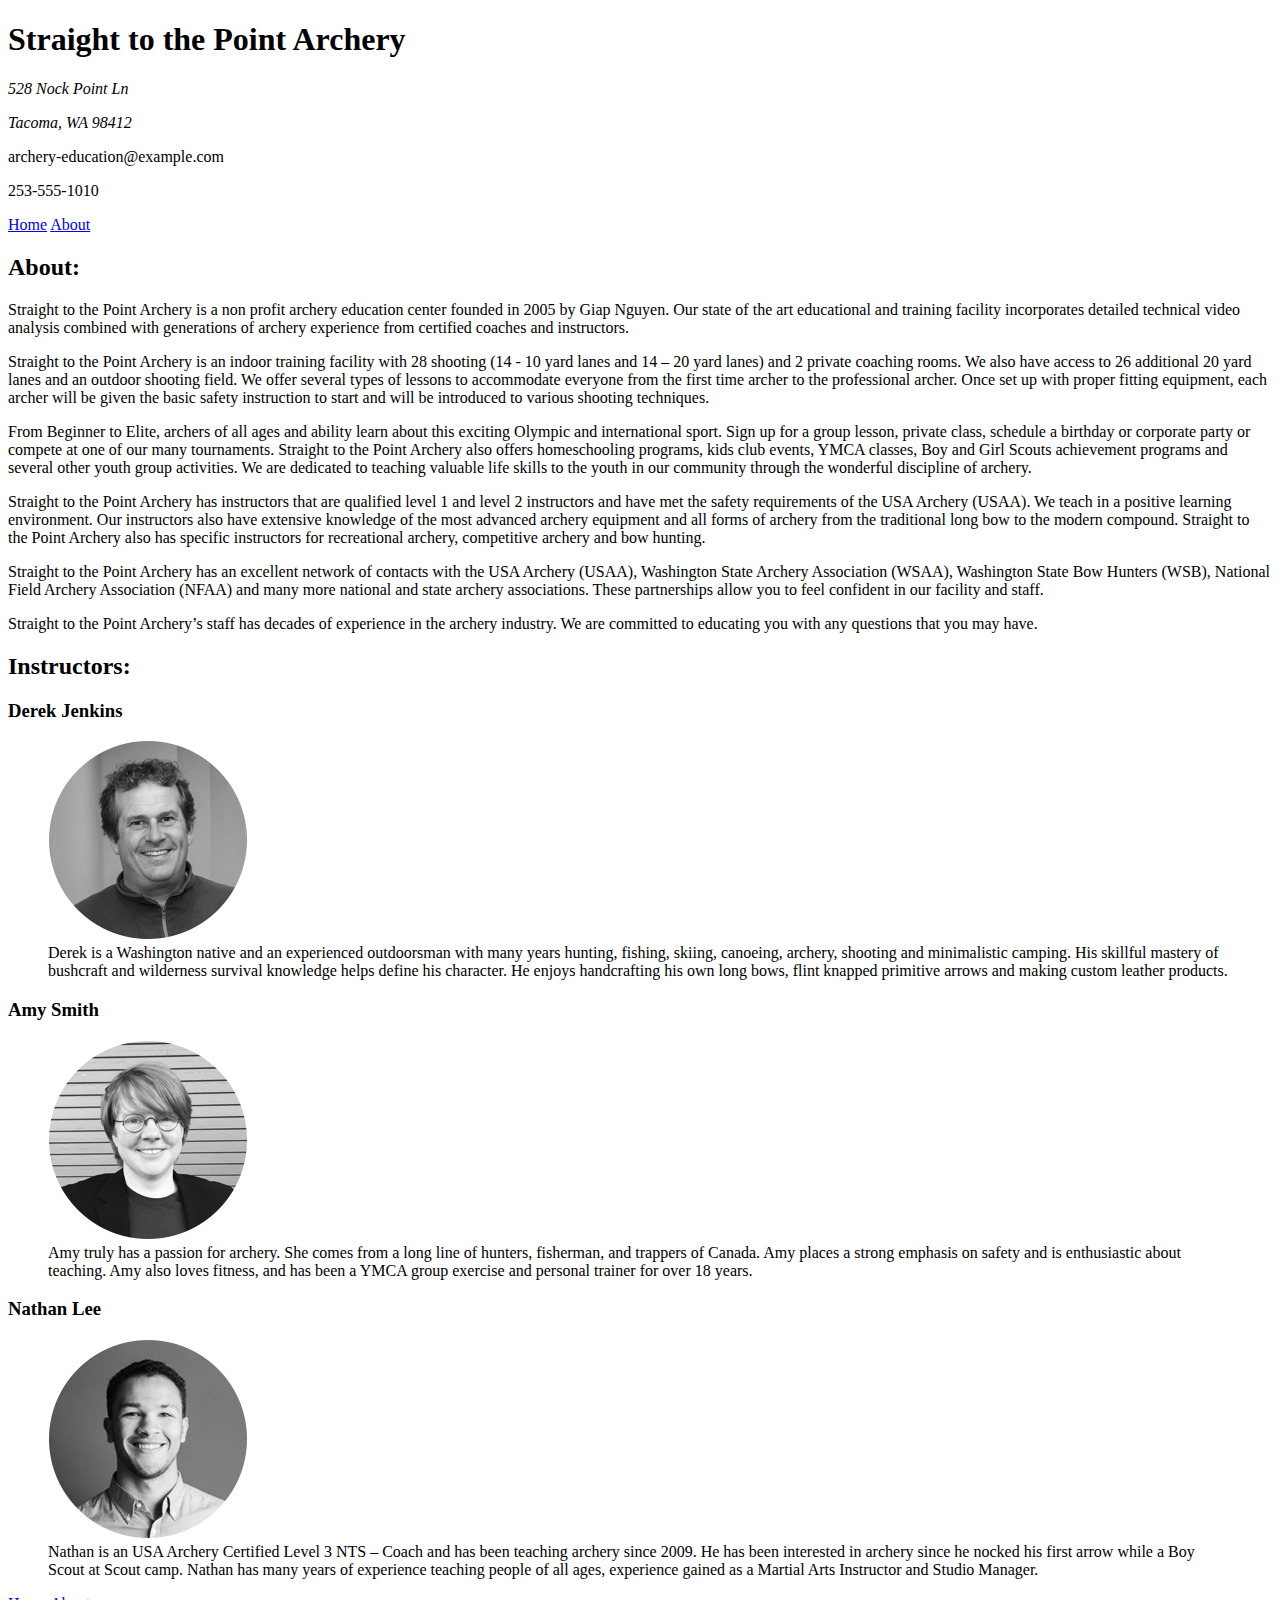
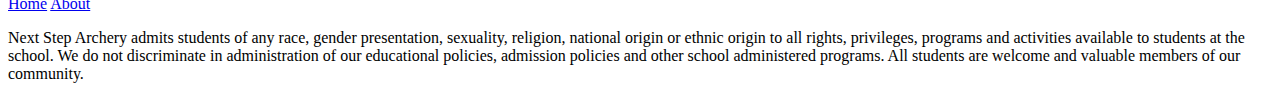
==== about.html @ d8fc958b "creating basic html and architecture" ====
<!DOCTYPE html>
<html lang="en" dir="ltr">
  <head>
    <meta charset="utf-8">
    <title>About Straight to the Point Archery</title>
  </head>
  <body>
    <header>
      <h1>Straight to the Point Archery</h1>
      <address>
        <p>528 Nock Point Ln</p>
        <p>Tacoma, WA 98412</p>
      </address>
      <p>archery-education@example.com</p>
      <p>253-555-1010</p>
    </header>
    <nav>
      <a href="index.html">Home</a>
      <a href="about.html">About</a>
    </nav>
    <main>
      <section>
        <h2>About:</h2>
        <p>Straight to the Point Archery is a non profit archery education center founded in 2005 by Giap Nguyen.  Our state of the art educational and training facility incorporates detailed technical video analysis combined with generations of archery experience from certified coaches and instructors.
        <p>Straight to the Point Archery is an indoor training facility with  28 shooting (14 -  10 yard lanes and 14 – 20 yard lanes) and 2 private coaching rooms. We also have access to 26  additional  20 yard lanes  and an outdoor shooting field.  We offer several types of lessons to accommodate everyone from the first time archer to the professional archer. Once set up with proper fitting equipment, each archer will be given the basic safety instruction to start and will be introduced to various shooting techniques.</p>
        <p>From Beginner to Elite, archers of all ages and ability learn about this exciting Olympic and international sport. Sign up for a group lesson, private class, schedule a birthday or corporate party or compete at one of our many tournaments.  Straight to the Point Archery also offers homeschooling programs, kids club events, YMCA classes, Boy and Girl Scouts achievement programs and several other youth group activities. We are dedicated to teaching valuable life skills to the youth in our community through the wonderful discipline of archery.</p>
        <p>Straight to the Point Archery has instructors that are qualified level 1 and level 2 instructors and have met the safety requirements of the USA Archery (USAA). We teach in a positive learning environment.  Our instructors also have extensive knowledge of the most advanced archery equipment and all forms of archery from the traditional long bow to the modern compound.  Straight to the Point Archery also has specific instructors for recreational archery, competitive archery and bow hunting.</p>
        <p>Straight to the Point Archery has an excellent network of contacts with the USA Archery (USAA), Washington State Archery Association (WSAA), Washington State Bow Hunters (WSB), National Field Archery Association (NFAA) and many more national and state archery associations. These partnerships allow you to feel confident in our facility and staff.</p>
        <p>Straight to the Point Archery’s staff has decades of experience in the archery industry. We are committed to educating you with any questions that you may have.</p>
      </section>
      <section>
        <h2>Instructors:</h2>
        <h3>Derek Jenkins</h3>
        <figure>
          <img src="images/instructor-bio-image1.png" alt="A closeup picture of a man from the shoulders up; he is smiling at the camera and has brown hair">
          <figcaption>Derek is a Washington native and an experienced outdoorsman with many years hunting, fishing, skiing, canoeing, archery, shooting and minimalistic camping. His skillful mastery of bushcraft and wilderness survival knowledge helps define his character. He enjoys handcrafting his own long bows, flint knapped primitive arrows and making custom leather products.</figcaption>
        </figure>
        <h3>Amy Smith</h3>
        <figure>
          <img src="images/instructor-bio-image2.png" alt="A closeup picture of a woman from the shoulders up; she is smiling at the camera and has on glasses">
          <figcaption>Amy truly has a passion for archery. She comes from a long line of hunters, fisherman, and trappers of Canada. Amy  places a strong emphasis on safety and is enthusiastic about teaching. Amy also loves fitness, and  has been a YMCA group exercise and personal trainer for over 18 years.</figcaption>
        </figure>
        <h3>Nathan Lee</h3>
        <figure>
          <img src="images/instructor-bio-image3.png" alt="A closeup picture of a man from the shoulders up; he is smiling at the camera and is in a button up shirt">
          <figcaption>Nathan is an USA Archery Certified Level 3 NTS – Coach and has been teaching archery since 2009. He has been interested in archery since he nocked his first arrow while a Boy Scout at Scout camp. Nathan has many years of experience teaching people of all ages, experience gained as a Martial Arts Instructor and Studio Manager.</figcaption>
        </figure>
      </section>
    </main>
    <footer>
      <a href="index.html">Home</a>
      <a href="about.html">About</a>
      <p>Next Step Archery admits students of any race, gender presentation, sexuality, religion, national origin or ethnic origin to all rights, privileges, programs and activities available to students at the school. We do not discriminate in administration of our educational policies, admission policies and other school administered programs. All students are welcome and valuable members of our community.</p>
    </footer>
  </body>
</html>
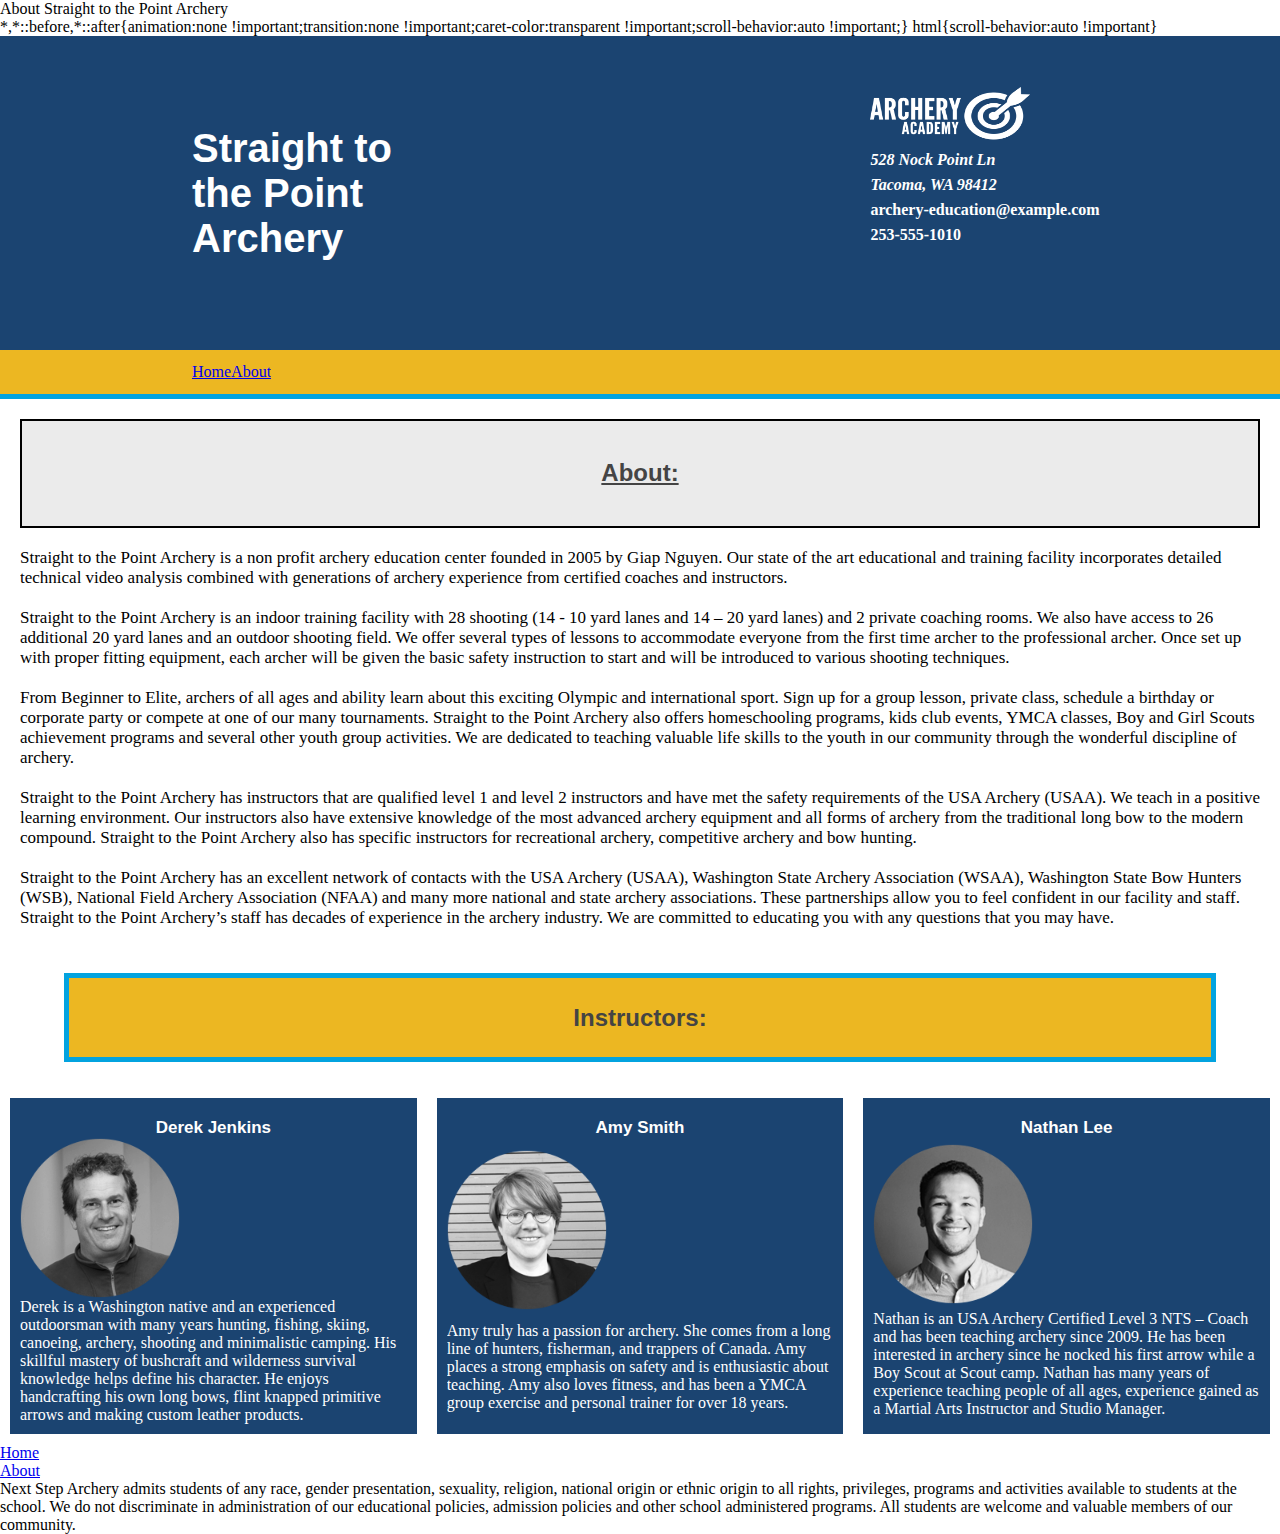
==== commit 7e3b565b: "adding grid styling" ====
--- a/about.html
+++ b/about.html
@@ -3,48 +3,62 @@
   <head>
     <meta charset="utf-8">
     <title>About Straight to the Point Archery</title>
+    <link rel="stylesheet" type="text/css" href="stylesheet/stylesheet.css">
   </head>
   <body>
     <header>
-      <h1>Straight to the Point Archery</h1>
+      <h1 class="header-title">Straight to the Point Archery</h1>
+      <div class="header-info">
+      <img src="images/archeryAcademy-logo-white.png" id="logo" height="60px" width="160px" alt="'Archery Academy' logo in white with a small, drawn target">
       <address>
         <p>528 Nock Point Ln</p>
         <p>Tacoma, WA 98412</p>
       </address>
       <p>archery-education@example.com</p>
       <p>253-555-1010</p>
+    </div>
     </header>
-    <nav>
+    <nav class="global-navigation">
       <a href="index.html">Home</a>
       <a href="about.html">About</a>
     </nav>
     <main>
       <section>
-        <h2>About:</h2>
-        <p>Straight to the Point Archery is a non profit archery education center founded in 2005 by Giap Nguyen.  Our state of the art educational and training facility incorporates detailed technical video analysis combined with generations of archery experience from certified coaches and instructors.
-        <p>Straight to the Point Archery is an indoor training facility with  28 shooting (14 -  10 yard lanes and 14 – 20 yard lanes) and 2 private coaching rooms. We also have access to 26  additional  20 yard lanes  and an outdoor shooting field.  We offer several types of lessons to accommodate everyone from the first time archer to the professional archer. Once set up with proper fitting equipment, each archer will be given the basic safety instruction to start and will be introduced to various shooting techniques.</p>
-        <p>From Beginner to Elite, archers of all ages and ability learn about this exciting Olympic and international sport. Sign up for a group lesson, private class, schedule a birthday or corporate party or compete at one of our many tournaments.  Straight to the Point Archery also offers homeschooling programs, kids club events, YMCA classes, Boy and Girl Scouts achievement programs and several other youth group activities. We are dedicated to teaching valuable life skills to the youth in our community through the wonderful discipline of archery.</p>
-        <p>Straight to the Point Archery has instructors that are qualified level 1 and level 2 instructors and have met the safety requirements of the USA Archery (USAA). We teach in a positive learning environment.  Our instructors also have extensive knowledge of the most advanced archery equipment and all forms of archery from the traditional long bow to the modern compound.  Straight to the Point Archery also has specific instructors for recreational archery, competitive archery and bow hunting.</p>
+        <h2 id="about-title">About:</h2>
+        <div id="about">
+        <p>Straight to the Point Archery is a non profit archery education center founded in 2005 by Giap Nguyen.  Our state of the art educational and training facility incorporates detailed technical video analysis combined with generations of archery experience from certified coaches and instructors.</p><br>
+        <p>Straight to the Point Archery is an indoor training facility with  28 shooting (14 -  10 yard lanes and 14 – 20 yard lanes) and 2 private coaching rooms. We also have access to 26  additional  20 yard lanes  and an outdoor shooting field.  We offer several types of lessons to accommodate everyone from the first time archer to the professional archer. Once set up with proper fitting equipment, each archer will be given the basic safety instruction to start and will be introduced to various shooting techniques.</p><br>
+        <p>From Beginner to Elite, archers of all ages and ability learn about this exciting Olympic and international sport. Sign up for a group lesson, private class, schedule a birthday or corporate party or compete at one of our many tournaments.  Straight to the Point Archery also offers homeschooling programs, kids club events, YMCA classes, Boy and Girl Scouts achievement programs and several other youth group activities. We are dedicated to teaching valuable life skills to the youth in our community through the wonderful discipline of archery.</p><br>
+        <p>Straight to the Point Archery has instructors that are qualified level 1 and level 2 instructors and have met the safety requirements of the USA Archery (USAA). We teach in a positive learning environment.  Our instructors also have extensive knowledge of the most advanced archery equipment and all forms of archery from the traditional long bow to the modern compound.  Straight to the Point Archery also has specific instructors for recreational archery, competitive archery and bow hunting.</p><br>
         <p>Straight to the Point Archery has an excellent network of contacts with the USA Archery (USAA), Washington State Archery Association (WSAA), Washington State Bow Hunters (WSB), National Field Archery Association (NFAA) and many more national and state archery associations. These partnerships allow you to feel confident in our facility and staff.</p>
-        <p>Straight to the Point Archery’s staff has decades of experience in the archery industry. We are committed to educating you with any questions that you may have.</p>
+        <p>Straight to the Point Archery’s staff has decades of experience in the archery industry. We are committed to educating you with any questions that you may have.</p><br>
+      </div>
+
       </section>
       <section>
-        <h2>Instructors:</h2>
-        <h3>Derek Jenkins</h3>
+      <h2 id="instructors">Instructors:</h2>
+      <div class="about-container">
+        <div class="grid-1-about">
+          <h3 class="instructor-title">Derek Jenkins</h3>
         <figure>
-          <img src="images/instructor-bio-image1.png" alt="A closeup picture of a man from the shoulders up; he is smiling at the camera and has brown hair">
-          <figcaption>Derek is a Washington native and an experienced outdoorsman with many years hunting, fishing, skiing, canoeing, archery, shooting and minimalistic camping. His skillful mastery of bushcraft and wilderness survival knowledge helps define his character. He enjoys handcrafting his own long bows, flint knapped primitive arrows and making custom leather products.</figcaption>
+          <img src="images/instructor-bio-image1.png" class="instructor-image" height="160px" width="160px" alt="A closeup picture of a man from the shoulders up; he is smiling at the camera and has brown hair">
         </figure>
-        <h3>Amy Smith</h3>
+        <p class="instructor-description">Derek is a Washington native and an experienced outdoorsman with many years hunting, fishing, skiing, canoeing, archery, shooting and minimalistic camping. His skillful mastery of bushcraft and wilderness survival knowledge helps define his character. He enjoys handcrafting his own long bows, flint knapped primitive arrows and making custom leather products.</p>
+      </div>
+      <div class="grid-2-about">
+        <h3 class="instructor-title">Amy Smith</h3>
         <figure>
-          <img src="images/instructor-bio-image2.png" alt="A closeup picture of a woman from the shoulders up; she is smiling at the camera and has on glasses">
-          <figcaption>Amy truly has a passion for archery. She comes from a long line of hunters, fisherman, and trappers of Canada. Amy  places a strong emphasis on safety and is enthusiastic about teaching. Amy also loves fitness, and  has been a YMCA group exercise and personal trainer for over 18 years.</figcaption>
+          <img src="images/instructor-bio-image2.png" class="instructor-image" height="160px" width="160px" alt="A closeup picture of a woman from the shoulders up; she is smiling at the camera and has on glasses">
         </figure>
-        <h3>Nathan Lee</h3>
+        <p class="instructor-description">Amy truly has a passion for archery. She comes from a long line of hunters, fisherman, and trappers of Canada. Amy  places a strong emphasis on safety and is enthusiastic about teaching. Amy also loves fitness, and  has been a YMCA group exercise and personal trainer for over 18 years.</p>
+      </div>
+      <div class="grid-3-about">
+        <h3 class="instructor-title">Nathan Lee</h3>
         <figure>
-          <img src="images/instructor-bio-image3.png" alt="A closeup picture of a man from the shoulders up; he is smiling at the camera and is in a button up shirt">
-          <figcaption>Nathan is an USA Archery Certified Level 3 NTS – Coach and has been teaching archery since 2009. He has been interested in archery since he nocked his first arrow while a Boy Scout at Scout camp. Nathan has many years of experience teaching people of all ages, experience gained as a Martial Arts Instructor and Studio Manager.</figcaption>
+          <img src="images/instructor-bio-image3.png" class="instructor-image" height="160px" width="160px" alt="A closeup picture of a man from the shoulders up; he is smiling at the camera and is in a button up shirt">
         </figure>
+        <p class="instructor-description">Nathan is an USA Archery Certified Level 3 NTS – Coach and has been teaching archery since 2009. He has been interested in archery since he nocked his first arrow while a Boy Scout at Scout camp. Nathan has many years of experience teaching people of all ages, experience gained as a Martial Arts Instructor and Studio Manager.</p>
+      </div>
       </section>
     </main>
     <footer>
--- a/stylesheet/stylesheet.css
+++ b/stylesheet/stylesheet.css
@@ -0,0 +1,213 @@
+* {
+  box-sizing: border-box;
+  display: grid;
+  margin: 0;
+  float: left;
+  overflow: auto;
+}
+header {
+  background-color: #1b4471;
+}
+
+h1 {
+  font-family: "Arial Bold", sans-serif;
+  font-size: 40px;
+  color: #ffffff;
+}
+
+h2 {
+  font-family: "Arial Bold", sans-serif;
+  font-size: 24px;
+  color: #444444;
+}
+h3 {
+  font-family: "Arial Bold", sans-serif;
+  font-size: 17px;
+  color: #444444;
+}
+ h4 {
+   font-family: "Arial Regular", sans-serif;
+   font-size: 17px;
+   color: #444444;
+ }
+
+#logo {
+  padding: 0% 0% 3% 0%;
+}
+
+.header-title {
+   width: 40%;
+   float: left;
+   overflow: auto;
+   padding: 7% 5% 7% 15%
+ }
+.header-info {
+  color: #ffffff;
+  font-weight: bold;
+  line-height: 25px;
+  position: absolute;
+  float: right;
+  overflow: auto;
+  padding: 4% 5% 5% 68%
+}
+.global-navigation {
+  display: flex;
+  flex-grow: 3;
+  background: #ecb722;
+  border-bottom: 5px solid #03a3df;
+  word-spacing: 30px;
+  padding: 1% 1% 1% 15%;
+}
+
+#services {
+text-align: center;
+border: 2px solid black;
+background-color: #EBEBEB;
+margin: 20px 20px 20px 20px;
+padding: 3% 0% 3% 0%;
+text-decoration: underline;
+}
+
+#classes {
+  text-align: center;
+  border: 5px solid #03a3df;
+  background-color: #ecb722;
+  margin: 0% 5% 3% 5%;
+  padding: 2% 0% 2% 0%;
+}
+
+}
+.containter {
+  display: grid;
+  grid-gap: 20px 30px;
+
+}
+.about-containter {
+  display: grid;
+  grid-gap: 20px 30px;
+
+}
+.grid-1 {
+      grid-column-start: 1;
+       grid-column-end: 2;
+       text-align: center;
+       margin-left: 10px;
+}
+
+.grid-2 {
+        grid-column: 2 / 3;
+         grid-row: 1/1;
+         text-align: center;
+}
+
+.grid-3 {
+  grid-column: 3 / 3;
+   grid-row: 1/1;
+   text-align: center;
+   margin-right: 10px;
+}
+
+.class-title {
+  text-decoration: underline;
+}
+
+#private-lessons-header {
+    text-align: center;
+    border: 5px solid #03a3df;
+    background-color: #ecb722;
+    margin: 2% 5% 2% 5%;
+    padding: 2% 0% 2% 0%;
+  }
+
+.private-lessons {
+  text-align: center;
+}
+
+.single {
+  margin: 1% 20% 1% 20%;
+  border: 1px solid black;
+  padding: 1% 0% 1% 0%;
+  background-color: #03a3df;
+}
+
+.three-lessons {
+  margin: 1% 20% 1% 20%;
+  border: 1px solid black;
+  padding: 1% 0% 1% 0%;
+  background-color: #03a3df;
+}
+.ten-lessons {
+    margin: 1% 20% 1% 20%;
+    border: 1px solid black;
+    padding: 1% 0% 1% 0%;
+    background-color: #03a3df;
+}
+
+.footer-image {
+  background-image: url(archery/images/footerImage.jpg);
+}
+.quote {
+  font-family: "Arial Bold", sans-serif;
+  font-size: 14px;
+  color: #03a3df;
+}
+
+#about-title {
+  text-align: center;
+  border: 2px solid black;
+  background-color: #EBEBEB;
+  margin: 20px 20px 20px 20px;
+  padding: 3% 0% 3% 0%;
+  text-decoration: underline;
+  }
+
+#about {
+  font-size: 17px;
+  color: #000000;
+  margin-left: 20px;
+  margin-right: 20px;
+}
+
+#instructors {
+  text-align: center;
+  border: 5px solid #03a3df;
+  background-color: #ecb722;
+  margin: 2% 5% 2% 5%;
+  padding: 2% 0% 2% 0%;}
+
+.instructor-title {
+  color: #ffffff;
+  padding-top: 10px;
+  text-align: center;
+}
+
+.instructor-image {
+clear: both;
+}
+
+.grid-1-about {
+      grid-column-start: 1;
+       grid-column-end: 2;
+       padding: 10px 10px 10px 10px;
+       margin: 10px 10px 10px 10px;
+       color: #ffffff;
+       background-color: #1b4471;
+
+          }
+.grid-2-about {
+        grid-column: 2 / 3;
+         grid-row: 1/1;
+         padding: 10px 10px 10px 10px;
+         margin: 10px 10px 10px 10px;
+         color: #ffffff;
+         background-color: #1b4471;
+}
+.grid-3-about {
+  grid-column: 3 / 3;
+   grid-row: 1/1;
+   padding: 10px 10px 10px 10px;
+   margin: 10px 10px 10px 10px;
+   color: #ffffff;
+   background-color: #1b4471;
+
+ }
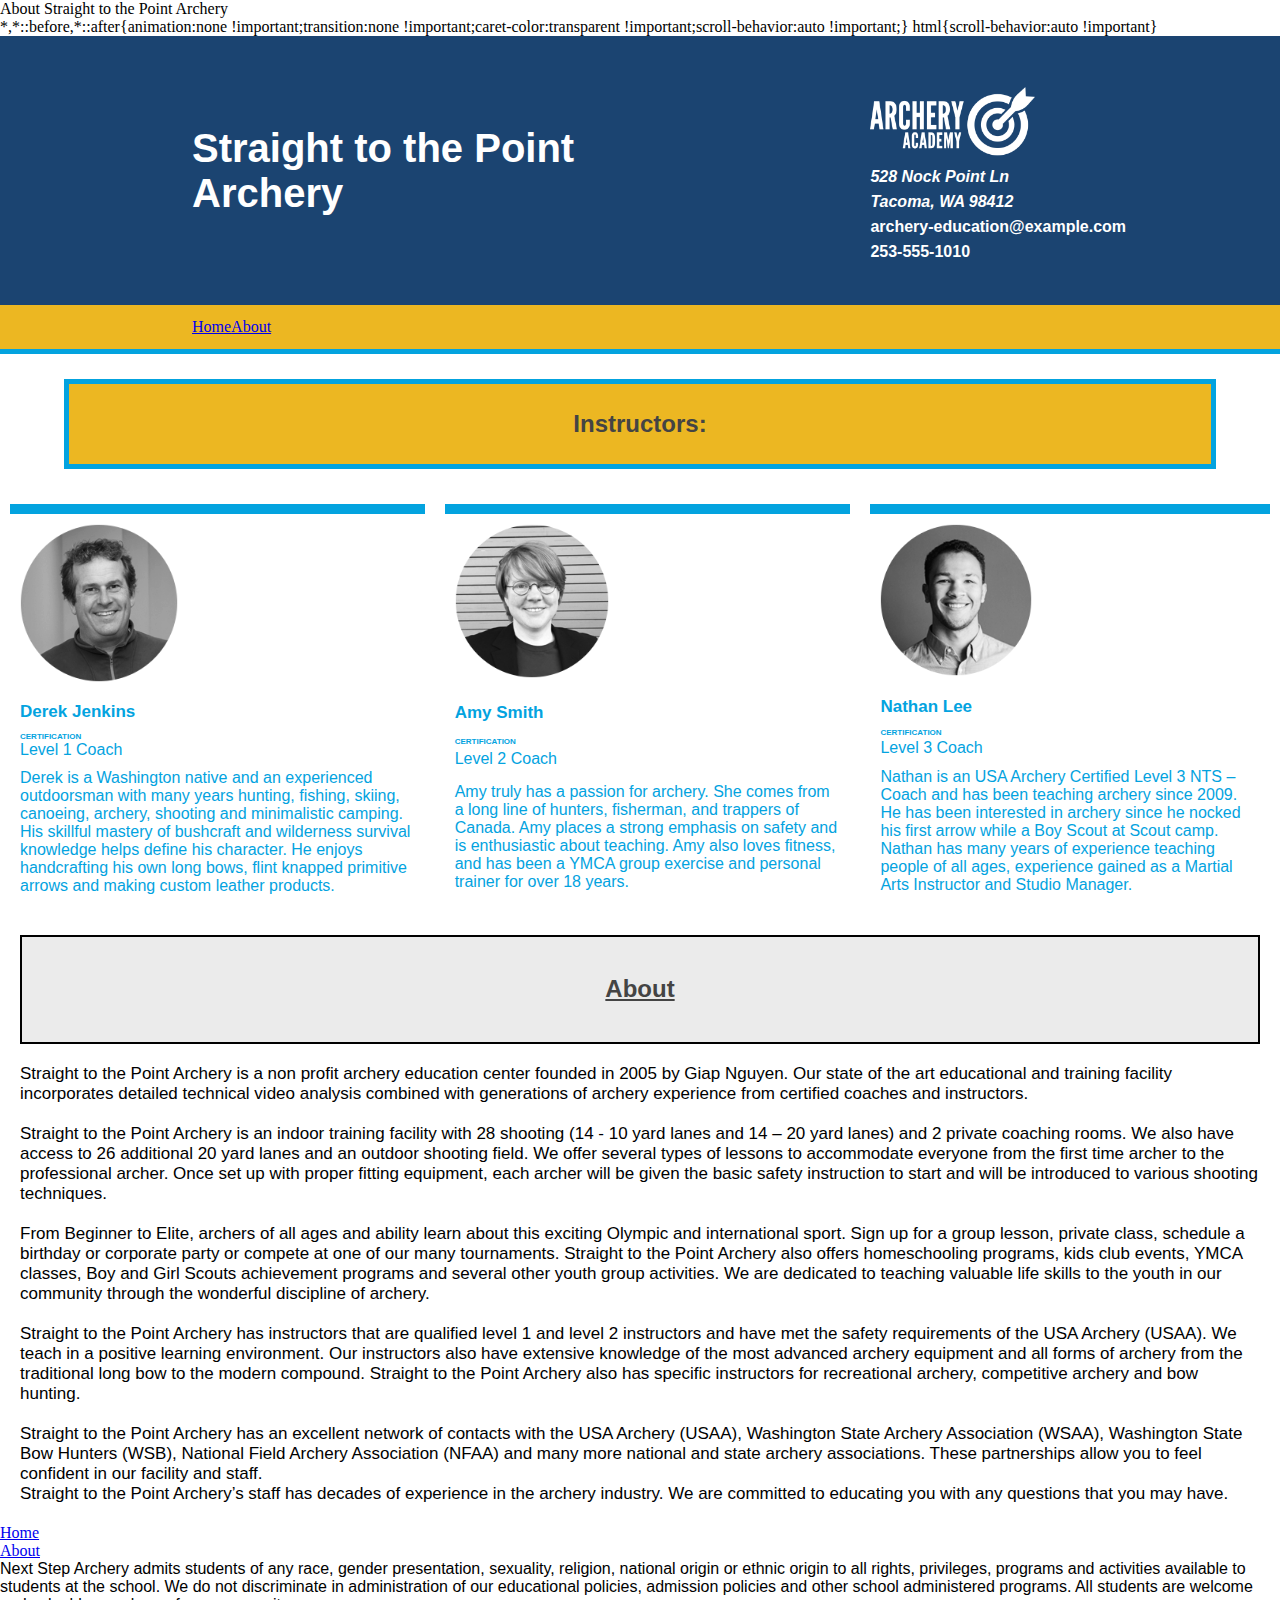
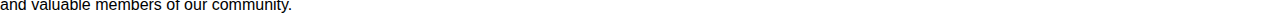
==== commit 8fa97389: "fixing html errors" ====
--- a/about.html
+++ b/about.html
@@ -9,14 +9,14 @@
     <header>
       <h1 class="header-title">Straight to the Point Archery</h1>
       <div class="header-info">
-      <img src="images/archeryAcademy-logo-white.png" id="logo" height="60px" width="160px" alt="'Archery Academy' logo in white with a small, drawn target">
-      <address>
-        <p>528 Nock Point Ln</p>
-        <p>Tacoma, WA 98412</p>
-      </address>
-      <p>archery-education@example.com</p>
-      <p>253-555-1010</p>
-    </div>
+        <img src="images/archeryAcademy-logo-white.png" id="logo" alt="'Archery Academy' logo in white with a small, drawn target">
+        <address>
+          <p>528 Nock Point Ln</p>
+          <p>Tacoma, WA 98412</p>
+        </address>
+        <p>archery-education@example.com</p>
+        <p>253-555-1010</p>
+      </div>
     </header>
     <nav class="global-navigation">
       <a href="index.html">Home</a>
@@ -24,41 +24,52 @@
     </nav>
     <main>
       <section>
-        <h2 id="about-title">About:</h2>
-        <div id="about">
-        <p>Straight to the Point Archery is a non profit archery education center founded in 2005 by Giap Nguyen.  Our state of the art educational and training facility incorporates detailed technical video analysis combined with generations of archery experience from certified coaches and instructors.</p><br>
-        <p>Straight to the Point Archery is an indoor training facility with  28 shooting (14 -  10 yard lanes and 14 – 20 yard lanes) and 2 private coaching rooms. We also have access to 26  additional  20 yard lanes  and an outdoor shooting field.  We offer several types of lessons to accommodate everyone from the first time archer to the professional archer. Once set up with proper fitting equipment, each archer will be given the basic safety instruction to start and will be introduced to various shooting techniques.</p><br>
-        <p>From Beginner to Elite, archers of all ages and ability learn about this exciting Olympic and international sport. Sign up for a group lesson, private class, schedule a birthday or corporate party or compete at one of our many tournaments.  Straight to the Point Archery also offers homeschooling programs, kids club events, YMCA classes, Boy and Girl Scouts achievement programs and several other youth group activities. We are dedicated to teaching valuable life skills to the youth in our community through the wonderful discipline of archery.</p><br>
-        <p>Straight to the Point Archery has instructors that are qualified level 1 and level 2 instructors and have met the safety requirements of the USA Archery (USAA). We teach in a positive learning environment.  Our instructors also have extensive knowledge of the most advanced archery equipment and all forms of archery from the traditional long bow to the modern compound.  Straight to the Point Archery also has specific instructors for recreational archery, competitive archery and bow hunting.</p><br>
-        <p>Straight to the Point Archery has an excellent network of contacts with the USA Archery (USAA), Washington State Archery Association (WSAA), Washington State Bow Hunters (WSB), National Field Archery Association (NFAA) and many more national and state archery associations. These partnerships allow you to feel confident in our facility and staff.</p>
-        <p>Straight to the Point Archery’s staff has decades of experience in the archery industry. We are committed to educating you with any questions that you may have.</p><br>
-      </div>
-
+        <h2 id="instructors">Instructors:</h2>
+        <div class="about-container">
+          <div class="grid-1-about">
+            <figure>
+              <img src="images/instructor-bio-image1.png" class="instructor-image" alt="A closeup picture of a man from the shoulders up; he is smiling at the camera and has brown hair">
+            </figure>
+            <h3 class="instructor-title">Derek Jenkins</h3>
+            <p class="certification">CERTIFICATION</p>
+            <p class="level">Level 1 Coach</p>
+            <p class="instructor-description">Derek is a Washington native and an experienced outdoorsman with many years hunting, fishing, skiing, canoeing, archery, shooting and minimalistic camping. His skillful mastery of bushcraft and wilderness survival knowledge helps define his character. He enjoys handcrafting his own long bows, flint knapped primitive arrows and making custom leather products.</p>
+          </div>
+          <div class="grid-2-about">
+            <figure>
+              <img src="images/instructor-bio-image2.png" class="instructor-image" alt="A closeup picture of a woman from the shoulders up; she is smiling at the camera and has on glasses">
+            </figure>
+            <h3 class="instructor-title">Amy Smith</h3>
+            <p class="certification">CERTIFICATION</p>
+            <p class="level">Level 2 Coach</p>
+            <p class="instructor-description">Amy truly has a passion for archery. She comes from a long line of hunters, fisherman, and trappers of Canada. Amy  places a strong emphasis on safety and is enthusiastic about teaching. Amy also loves fitness, and  has been a YMCA group exercise and personal trainer for over 18 years.</p>
+          </div>
+          <div class="grid-3-about">
+            <figure>
+              <img src="images/instructor-bio-image3.png" class="instructor-image" alt="A closeup picture of a man from the shoulders up; he is smiling at the camera and is in a button up shirt">
+            </figure>
+            <h3 class="instructor-title">Nathan Lee</h3>
+            <p class="certification">CERTIFICATION</p>
+            <p class="level">Level 3 Coach</p>
+            <p class="instructor-description">Nathan is an USA Archery Certified Level 3 NTS – Coach and has been teaching archery since 2009. He has been interested in archery since he nocked his first arrow while a Boy Scout at Scout camp. Nathan has many years of experience teaching people of all ages, experience gained as a Martial Arts Instructor and Studio Manager.</p>
+          </div>
+        </div>
       </section>
       <section>
-      <h2 id="instructors">Instructors:</h2>
-      <div class="about-container">
-        <div class="grid-1-about">
-          <h3 class="instructor-title">Derek Jenkins</h3>
-        <figure>
-          <img src="images/instructor-bio-image1.png" class="instructor-image" height="160px" width="160px" alt="A closeup picture of a man from the shoulders up; he is smiling at the camera and has brown hair">
-        </figure>
-        <p class="instructor-description">Derek is a Washington native and an experienced outdoorsman with many years hunting, fishing, skiing, canoeing, archery, shooting and minimalistic camping. His skillful mastery of bushcraft and wilderness survival knowledge helps define his character. He enjoys handcrafting his own long bows, flint knapped primitive arrows and making custom leather products.</p>
-      </div>
-      <div class="grid-2-about">
-        <h3 class="instructor-title">Amy Smith</h3>
-        <figure>
-          <img src="images/instructor-bio-image2.png" class="instructor-image" height="160px" width="160px" alt="A closeup picture of a woman from the shoulders up; she is smiling at the camera and has on glasses">
-        </figure>
-        <p class="instructor-description">Amy truly has a passion for archery. She comes from a long line of hunters, fisherman, and trappers of Canada. Amy  places a strong emphasis on safety and is enthusiastic about teaching. Amy also loves fitness, and  has been a YMCA group exercise and personal trainer for over 18 years.</p>
-      </div>
-      <div class="grid-3-about">
-        <h3 class="instructor-title">Nathan Lee</h3>
-        <figure>
-          <img src="images/instructor-bio-image3.png" class="instructor-image" height="160px" width="160px" alt="A closeup picture of a man from the shoulders up; he is smiling at the camera and is in a button up shirt">
-        </figure>
-        <p class="instructor-description">Nathan is an USA Archery Certified Level 3 NTS – Coach and has been teaching archery since 2009. He has been interested in archery since he nocked his first arrow while a Boy Scout at Scout camp. Nathan has many years of experience teaching people of all ages, experience gained as a Martial Arts Instructor and Studio Manager.</p>
-      </div>
+        <h2 id="about-title">About</h2>
+        <div id="about">
+          <p>Straight to the Point Archery is a non profit archery education center founded in 2005 by Giap Nguyen.  Our state of the art educational and training facility incorporates detailed technical video analysis combined with generations of archery experience from certified coaches and instructors.</p>
+          <br>
+          <p>Straight to the Point Archery is an indoor training facility with  28 shooting (14 -  10 yard lanes and 14 – 20 yard lanes) and 2 private coaching rooms. We also have access to 26  additional  20 yard lanes  and an outdoor shooting field.  We offer several types of lessons to accommodate everyone from the first time archer to the professional archer. Once set up with proper fitting equipment, each archer will be given the basic safety instruction to start and will be introduced to various shooting techniques.</p>
+          <br>
+          <p>From Beginner to Elite, archers of all ages and ability learn about this exciting Olympic and international sport. Sign up for a group lesson, private class, schedule a birthday or corporate party or compete at one of our many tournaments.  Straight to the Point Archery also offers homeschooling programs, kids club events, YMCA classes, Boy and Girl Scouts achievement programs and several other youth group activities. We are dedicated to teaching valuable life skills to the youth in our community through the wonderful discipline of archery.</p>
+          <br>
+          <p>Straight to the Point Archery has instructors that are qualified level 1 and level 2 instructors and have met the safety requirements of the USA Archery (USAA). We teach in a positive learning environment.  Our instructors also have extensive knowledge of the most advanced archery equipment and all forms of archery from the traditional long bow to the modern compound.  Straight to the Point Archery also has specific instructors for recreational archery, competitive archery and bow hunting.</p>
+          <br>
+          <p>Straight to the Point Archery has an excellent network of contacts with the USA Archery (USAA), Washington State Archery Association (WSAA), Washington State Bow Hunters (WSB), National Field Archery Association (NFAA) and many more national and state archery associations. These partnerships allow you to feel confident in our facility and staff.</p>
+          <p>Straight to the Point Archery’s staff has decades of experience in the archery industry. We are committed to educating you with any questions that you may have.</p>
+          <br>
+        </div>
       </section>
     </main>
     <footer>
--- a/stylesheet/stylesheet.css
+++ b/stylesheet/stylesheet.css
@@ -1,46 +1,52 @@
 * {
-  box-sizing: border-box;
   display: grid;
   margin: 0;
+}
+
+header {
+  background-color: #1b4471;
+}
+
+h1 {
+  font-family: "Arial Bold", sans-serif;
+  font-size: 40px;
+  color: #ffffff;
+}
+
+h2 {
+  font-family: "Arial Bold", sans-serif;
+  font-size: 24px;
+  color: #444444;
+}
+
+h3 {
+  font-family: "Arial Bold", sans-serif;
+  font-size: 17px;
+  color: #444444;
+}
+
+h4 {
+  font-family: "Arial Regular", sans-serif;
+  font-size: 17px;
+  color: #444444;
+}
+
+p {
+  font-family: "Arial Regular", sans-serif;
+}
+
+#logo {
+  padding: 0% 0% 3% 0%;
+  width: 60%;
+}
+
+.header-title {
+  width: 40%;
   float: left;
   overflow: auto;
-}
-header {
-  background-color: #1b4471;
-}
-
-h1 {
-  font-family: "Arial Bold", sans-serif;
-  font-size: 40px;
-  color: #ffffff;
-}
-
-h2 {
-  font-family: "Arial Bold", sans-serif;
-  font-size: 24px;
-  color: #444444;
-}
-h3 {
-  font-family: "Arial Bold", sans-serif;
-  font-size: 17px;
-  color: #444444;
-}
- h4 {
-   font-family: "Arial Regular", sans-serif;
-   font-size: 17px;
-   color: #444444;
- }
-
-#logo {
-  padding: 0% 0% 3% 0%;
-}
-
-.header-title {
-   width: 40%;
-   float: left;
-   overflow: auto;
-   padding: 7% 5% 7% 15%
- }
+  padding: 7% 5% 7% 15%
+}
+
 .header-info {
   color: #ffffff;
   font-weight: bold;
@@ -50,9 +56,9 @@
   overflow: auto;
   padding: 4% 5% 5% 68%
 }
+
 .global-navigation {
   display: flex;
-  flex-grow: 3;
   background: #ecb722;
   border-bottom: 5px solid #03a3df;
   word-spacing: 30px;
@@ -60,12 +66,12 @@
 }
 
 #services {
-text-align: center;
-border: 2px solid black;
-background-color: #EBEBEB;
-margin: 20px 20px 20px 20px;
-padding: 3% 0% 3% 0%;
-text-decoration: underline;
+  text-align: center;
+  border: 2px solid black;
+  background-color: #EBEBEB;
+  margin: 20px 20px 20px 20px;
+  padding: 3% 0% 3% 0%;
+  text-decoration: underline;
 }
 
 #classes {
@@ -76,60 +82,50 @@
   padding: 2% 0% 2% 0%;
 }
 
-}
 .containter {
   display: grid;
   grid-gap: 20px 30px;
-
 }
 .about-containter {
   display: grid;
   grid-gap: 20px 30px;
-
 }
 .grid-1 {
-      grid-column-start: 1;
-       grid-column-end: 2;
-       text-align: center;
-       margin-left: 10px;
-}
-
+  grid-column-start: 1;
+  grid-column-end: 2;
+  text-align: center;
+  margin-left: 10px;
+}
 .grid-2 {
-        grid-column: 2 / 3;
-         grid-row: 1/1;
-         text-align: center;
-}
-
+  grid-column: 2 / 3;
+  grid-row: 1/1;
+  text-align: center;
+}
 .grid-3 {
   grid-column: 3 / 3;
-   grid-row: 1/1;
-   text-align: center;
-   margin-right: 10px;
-}
-
+  grid-row: 1/1;
+  text-align: center;
+  margin-right: 10px;
+}
 .class-title {
   text-decoration: underline;
 }
-
 #private-lessons-header {
-    text-align: center;
-    border: 5px solid #03a3df;
-    background-color: #ecb722;
-    margin: 2% 5% 2% 5%;
-    padding: 2% 0% 2% 0%;
-  }
-
+  text-align: center;
+  border: 5px solid #03a3df;
+  background-color: #ecb722;
+  margin: 2% 5% 2% 5%;
+  padding: 2% 0% 2% 0%;
+}
 .private-lessons {
   text-align: center;
 }
-
 .single {
   margin: 1% 20% 1% 20%;
   border: 1px solid black;
   padding: 1% 0% 1% 0%;
   background-color: #03a3df;
 }
-
 .three-lessons {
   margin: 1% 20% 1% 20%;
   border: 1px solid black;
@@ -137,12 +133,11 @@
   background-color: #03a3df;
 }
 .ten-lessons {
-    margin: 1% 20% 1% 20%;
-    border: 1px solid black;
-    padding: 1% 0% 1% 0%;
-    background-color: #03a3df;
-}
-
+  margin: 1% 20% 1% 20%;
+  border: 1px solid black;
+  padding: 1% 0% 1% 0%;
+  background-color: #03a3df;
+}
 .footer-image {
   background-image: url(archery/images/footerImage.jpg);
 }
@@ -151,7 +146,6 @@
   font-size: 14px;
   color: #03a3df;
 }
-
 #about-title {
   text-align: center;
   border: 2px solid black;
@@ -159,55 +153,56 @@
   margin: 20px 20px 20px 20px;
   padding: 3% 0% 3% 0%;
   text-decoration: underline;
-  }
-
+}
 #about {
   font-size: 17px;
   color: #000000;
   margin-left: 20px;
   margin-right: 20px;
 }
-
 #instructors {
   text-align: center;
   border: 5px solid #03a3df;
   background-color: #ecb722;
   margin: 2% 5% 2% 5%;
-  padding: 2% 0% 2% 0%;}
-
+  padding: 2% 0% 2% 0%;
+}
 .instructor-title {
-  color: #ffffff;
+  color: #03a3df;
+  padding: 20px 0px 10px 0px;
+}
+.certification {
+  font-size: 8px;
+  font-weight: bold;
+}
+
+.instructor-image {
+  width: 40%;
+}
+.instructor-description {
   padding-top: 10px;
-  text-align: center;
-}
-
-.instructor-image {
-clear: both;
-}
-
+}
 .grid-1-about {
-      grid-column-start: 1;
-       grid-column-end: 2;
-       padding: 10px 10px 10px 10px;
-       margin: 10px 10px 10px 10px;
-       color: #ffffff;
-       background-color: #1b4471;
-
-          }
+  grid-column-start: 1;
+  grid-column-end: 2;
+  padding: 10px 10px 10px 10px;
+  margin: 10px 10px 10px 10px;
+  color: #03a3df;
+  border-top: 10px solid #03a3df;
+}
 .grid-2-about {
-        grid-column: 2 / 3;
-         grid-row: 1/1;
-         padding: 10px 10px 10px 10px;
-         margin: 10px 10px 10px 10px;
-         color: #ffffff;
-         background-color: #1b4471;
+  grid-column: 2 / 3;
+  grid-row: 1/1;
+  padding: 10px 10px 10px 10px;
+  margin: 10px 10px 10px 10px;
+  color: #03a3df;
+  border-top: 10px solid #03a3df;
 }
 .grid-3-about {
   grid-column: 3 / 3;
-   grid-row: 1/1;
-   padding: 10px 10px 10px 10px;
-   margin: 10px 10px 10px 10px;
-   color: #ffffff;
-   background-color: #1b4471;
-
- }
+  grid-row: 1/1;
+  padding: 10px 10px 10px 10px;
+  margin: 10px 10px 10px 10px;
+  color: #03a3df;
+  border-top: 10px solid #03a3df;
+}
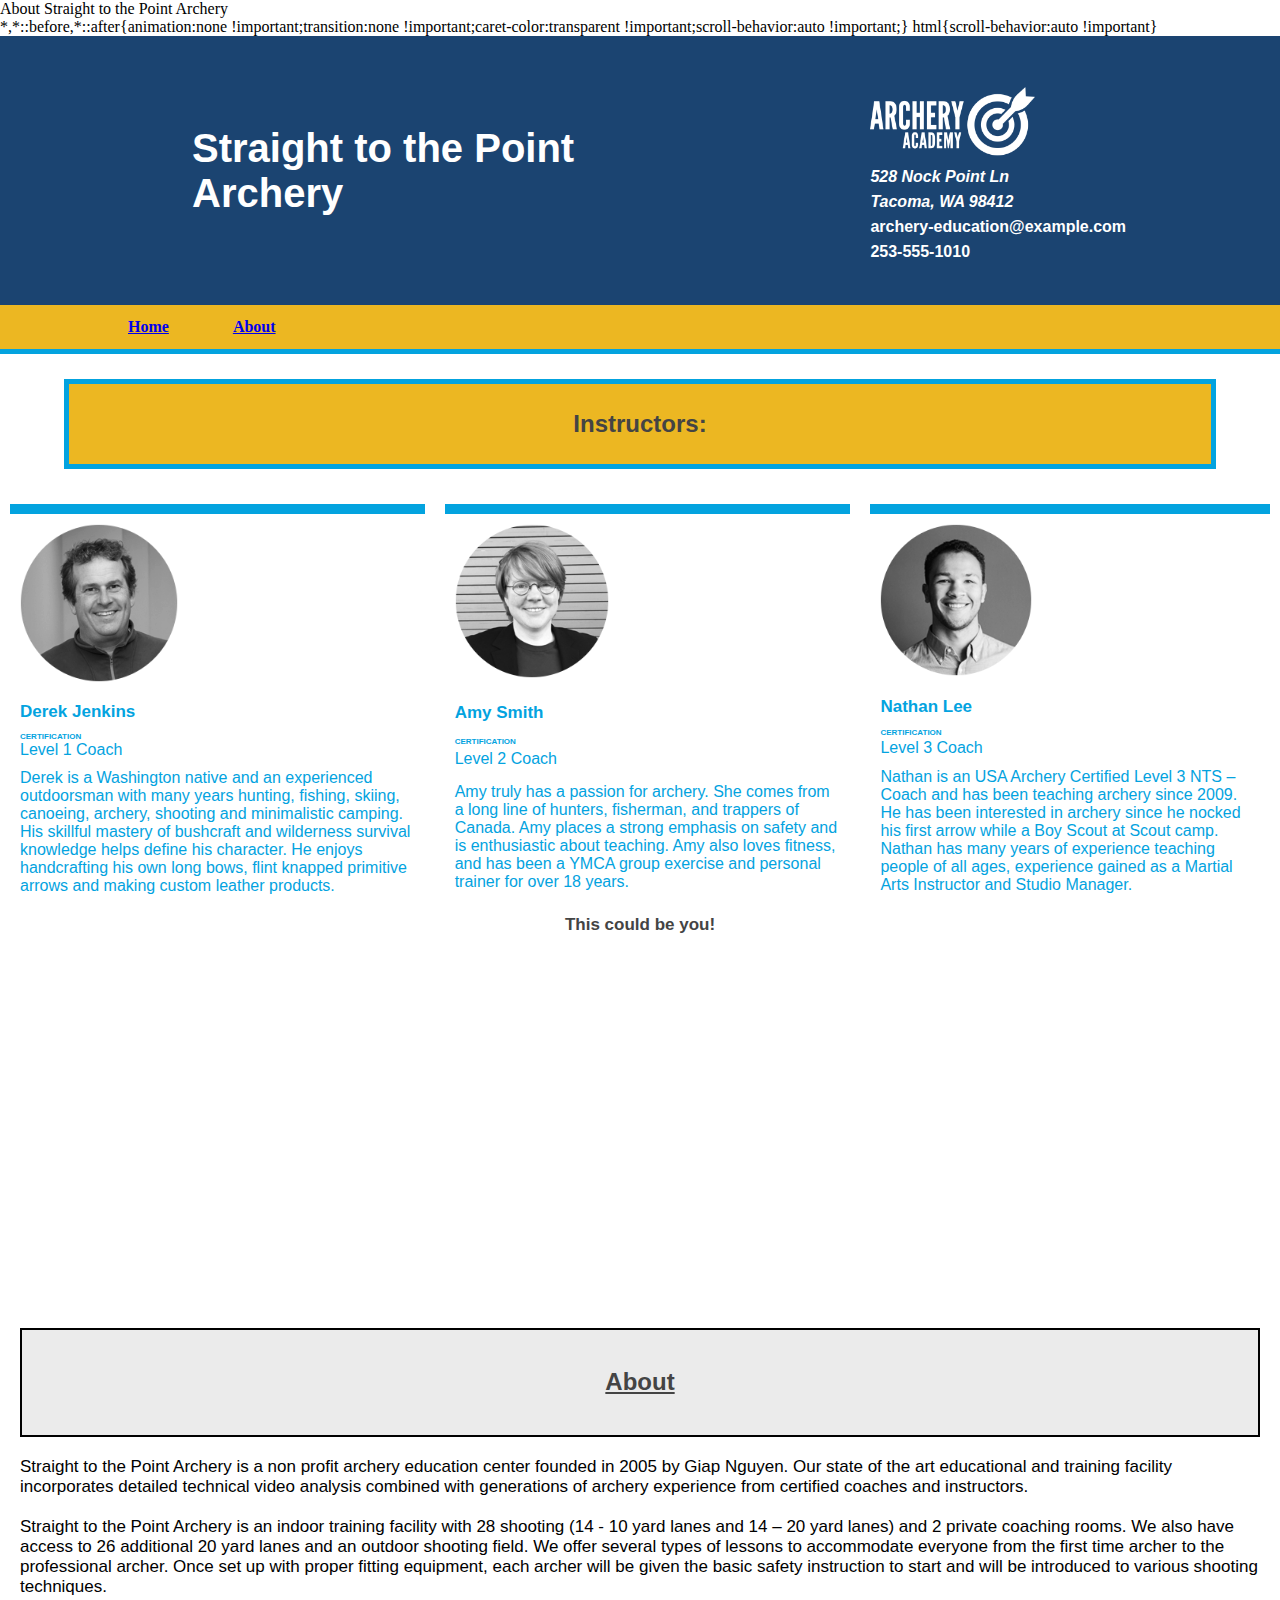
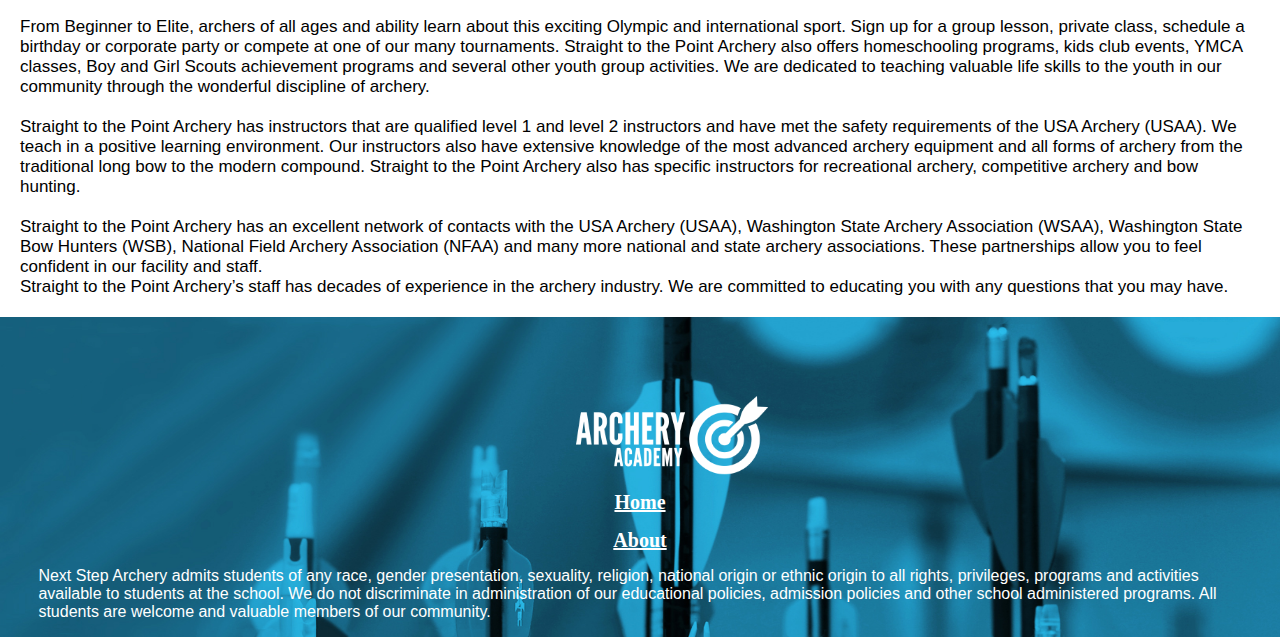
==== commit 52901112: "adding video" ====
--- a/about.html
+++ b/about.html
@@ -19,8 +19,8 @@
       </div>
     </header>
     <nav class="global-navigation">
-      <a href="index.html">Home</a>
-      <a href="about.html">About</a>
+      <a href="index.html" class="nav-link">Home</a>
+      <a href="about.html" class="nav-link-2">About</a>
     </nav>
     <main>
       <section>
@@ -56,6 +56,10 @@
         </div>
       </section>
       <section>
+        <h3 id="video-title">This could be you!</h3>
+        <iframe src="https://player.vimeo.com/video/58487710" id="video" width="640" height="360" frameborder="0" allow="autoplay; fullscreen" allowfullscreen></iframe>
+      </section>
+      <section>
         <h2 id="about-title">About</h2>
         <div id="about">
           <p>Straight to the Point Archery is a non profit archery education center founded in 2005 by Giap Nguyen.  Our state of the art educational and training facility incorporates detailed technical video analysis combined with generations of archery experience from certified coaches and instructors.</p>
@@ -72,10 +76,11 @@
         </div>
       </section>
     </main>
-    <footer>
-      <a href="index.html">Home</a>
-      <a href="about.html">About</a>
-      <p>Next Step Archery admits students of any race, gender presentation, sexuality, religion, national origin or ethnic origin to all rights, privileges, programs and activities available to students at the school. We do not discriminate in administration of our educational policies, admission policies and other school administered programs. All students are welcome and valuable members of our community.</p>
+    <footer class="footer-nav">
+      <img src="images/archeryAcademy-logo-white.png" id="footer-logo" alt="'Archery Academy' logo in white with a small, drawn target">
+      <a href="index.html" class="footer-link">Home</a>
+      <a href="about.html" class="footer-link">About</a>
+      <p class="disclaimer">Next Step Archery admits students of any race, gender presentation, sexuality, religion, national origin or ethnic origin to all rights, privileges, programs and activities available to students at the school. We do not discriminate in administration of our educational policies, admission policies and other school administered programs. All students are welcome and valuable members of our community.</p>
     </footer>
   </body>
 </html>
--- a/stylesheet/stylesheet.css
+++ b/stylesheet/stylesheet.css
@@ -33,6 +33,15 @@
 
 p {
   font-family: "Arial Regular", sans-serif;
+}
+
+#video {
+  padding-left: 25%;
+  padding-top: 1%;
+}
+
+#video-title {
+  text-align: center;
 }
 
 #logo {
@@ -59,10 +68,19 @@
 
 .global-navigation {
   display: flex;
+  justify-content: flex-start;
+  font-weight: bold;
   background: #ecb722;
   border-bottom: 5px solid #03a3df;
-  word-spacing: 30px;
-  padding: 1% 1% 1% 15%;
+  padding: 1% 0% 1% 0%;
+}
+
+.nav-link {
+  padding-left: 10%;
+}
+
+.nav-link-2 {
+  padding-left: 5%;
 }
 
 #services {
@@ -86,30 +104,36 @@
   display: grid;
   grid-gap: 20px 30px;
 }
+
 .about-containter {
   display: grid;
   grid-gap: 20px 30px;
 }
+
 .grid-1 {
   grid-column-start: 1;
   grid-column-end: 2;
   text-align: center;
   margin-left: 10px;
 }
+
 .grid-2 {
   grid-column: 2 / 3;
   grid-row: 1/1;
   text-align: center;
 }
+
 .grid-3 {
   grid-column: 3 / 3;
   grid-row: 1/1;
   text-align: center;
   margin-right: 10px;
 }
+
 .class-title {
   text-decoration: underline;
 }
+
 #private-lessons-header {
   text-align: center;
   border: 5px solid #03a3df;
@@ -117,35 +141,32 @@
   margin: 2% 5% 2% 5%;
   padding: 2% 0% 2% 0%;
 }
+
 .private-lessons {
   text-align: center;
 }
+
 .single {
   margin: 1% 20% 1% 20%;
   border: 1px solid black;
   padding: 1% 0% 1% 0%;
   background-color: #03a3df;
 }
+
 .three-lessons {
   margin: 1% 20% 1% 20%;
   border: 1px solid black;
   padding: 1% 0% 1% 0%;
   background-color: #03a3df;
 }
+
 .ten-lessons {
   margin: 1% 20% 1% 20%;
   border: 1px solid black;
   padding: 1% 0% 1% 0%;
   background-color: #03a3df;
 }
-.footer-image {
-  background-image: url(archery/images/footerImage.jpg);
-}
-.quote {
-  font-family: "Arial Bold", sans-serif;
-  font-size: 14px;
-  color: #03a3df;
-}
+
 #about-title {
   text-align: center;
   border: 2px solid black;
@@ -154,12 +175,14 @@
   padding: 3% 0% 3% 0%;
   text-decoration: underline;
 }
+
 #about {
   font-size: 17px;
   color: #000000;
   margin-left: 20px;
   margin-right: 20px;
 }
+
 #instructors {
   text-align: center;
   border: 5px solid #03a3df;
@@ -167,10 +190,12 @@
   margin: 2% 5% 2% 5%;
   padding: 2% 0% 2% 0%;
 }
+
 .instructor-title {
   color: #03a3df;
   padding: 20px 0px 10px 0px;
 }
+
 .certification {
   font-size: 8px;
   font-weight: bold;
@@ -179,9 +204,11 @@
 .instructor-image {
   width: 40%;
 }
+
 .instructor-description {
   padding-top: 10px;
 }
+
 .grid-1-about {
   grid-column-start: 1;
   grid-column-end: 2;
@@ -190,6 +217,7 @@
   color: #03a3df;
   border-top: 10px solid #03a3df;
 }
+
 .grid-2-about {
   grid-column: 2 / 3;
   grid-row: 1/1;
@@ -198,6 +226,7 @@
   color: #03a3df;
   border-top: 10px solid #03a3df;
 }
+
 .grid-3-about {
   grid-column: 3 / 3;
   grid-row: 1/1;
@@ -206,3 +235,31 @@
   color: #03a3df;
   border-top: 10px solid #03a3df;
 }
+
+.footer-nav {
+  display: flex;
+  flex-direction: column;
+  justify-content: space-evenly;
+  width: 100%;
+  height: 20em;
+  background-image: url(../images/footerImage.jpg);
+  background-size: 100% 100%;
+}
+
+#footer-logo {
+  width: 15%;
+  padding: 5% 0% 0% 45%;
+}
+
+.footer-link {
+  justify-content: center;
+  font-size: 20px;
+  color: white;
+  font-weight: bold;
+}
+
+.disclaimer {
+  color: white;
+  justify-content: flex-end;
+  padding: 0% 3% 0% 3%;
+}
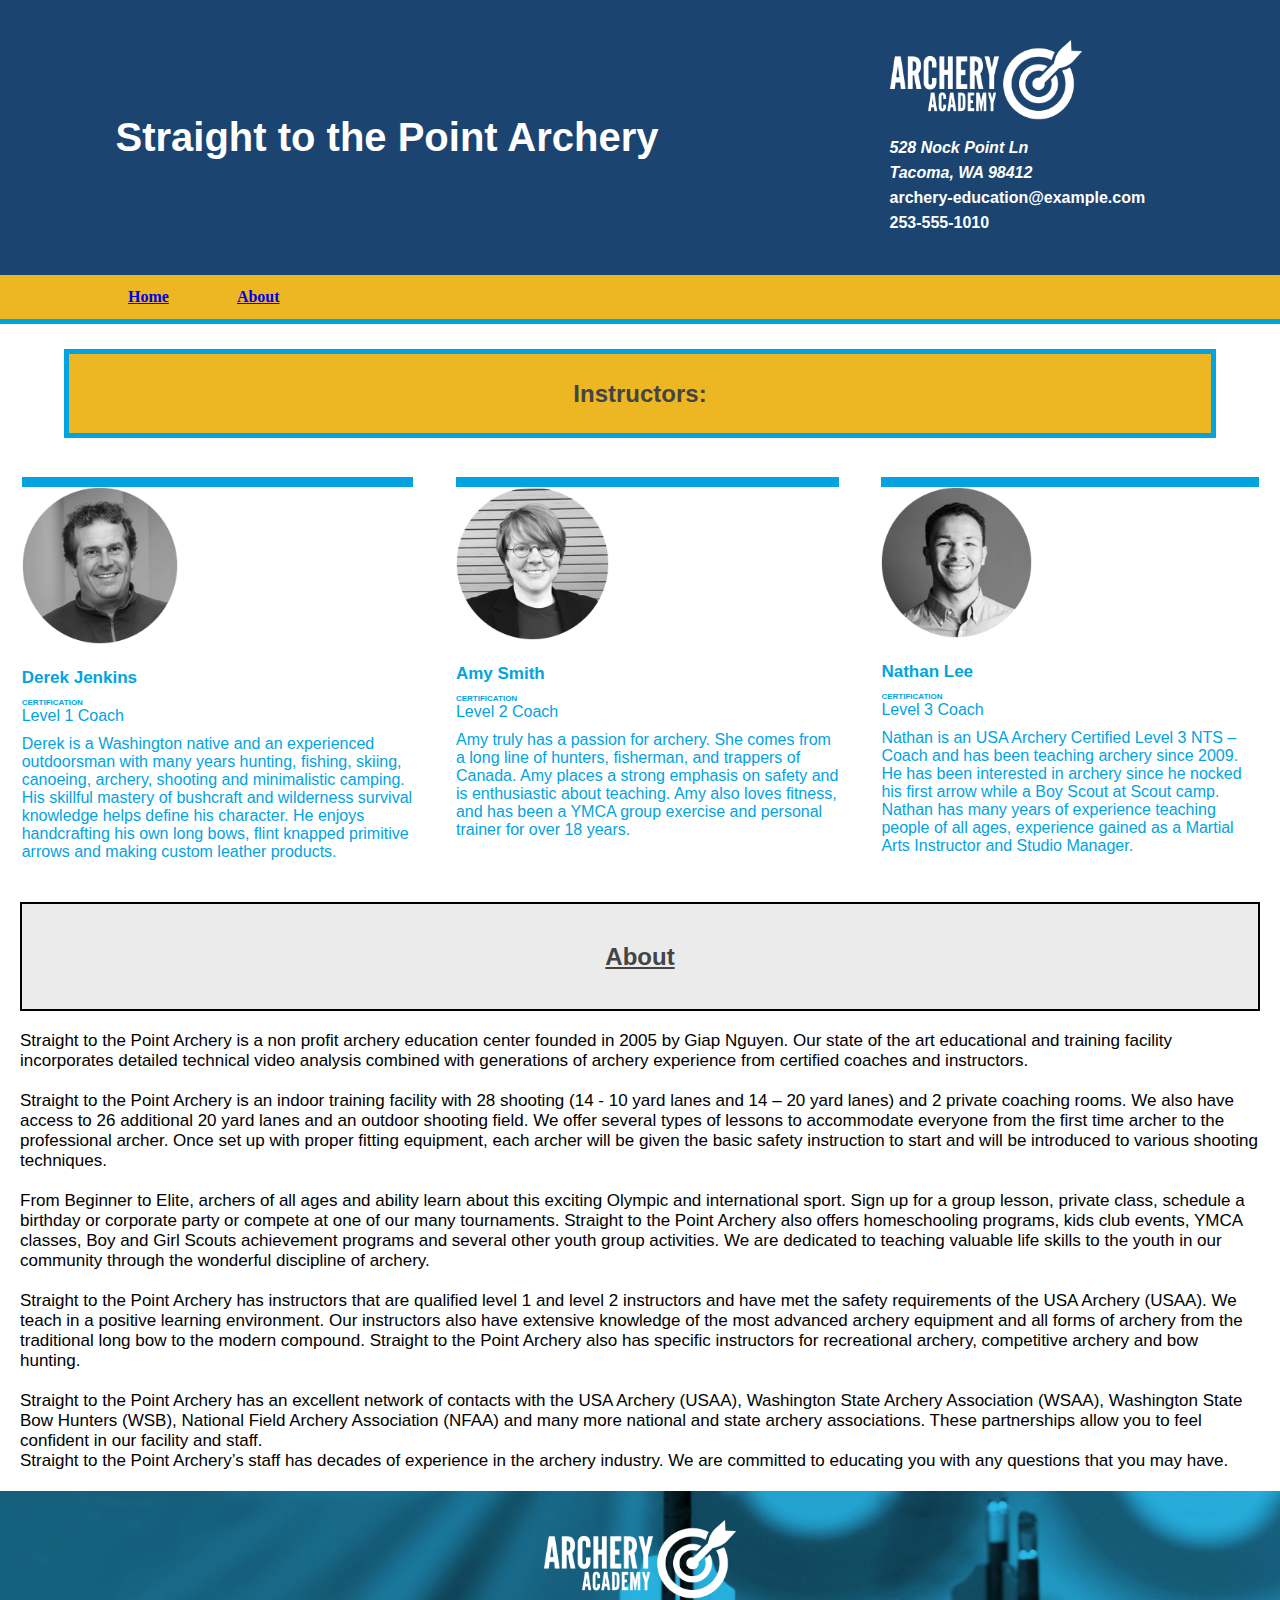
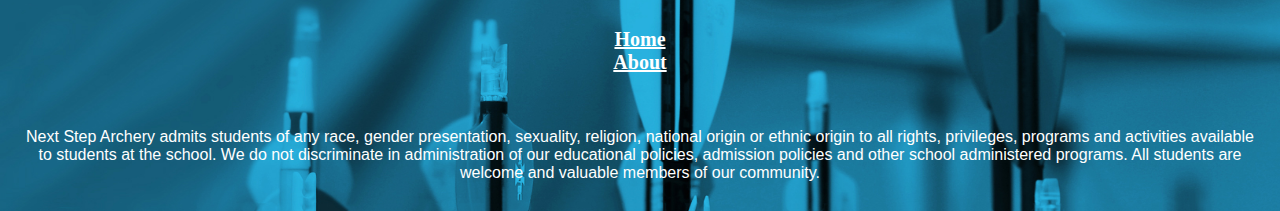
==== commit 8ed9ead8: "fixing video file" ====
--- a/about.html
+++ b/about.html
@@ -56,10 +56,6 @@
         </div>
       </section>
       <section>
-        <h3 id="video-title">This could be you!</h3>
-        <iframe src="https://player.vimeo.com/video/58487710" id="video" width="640" height="360" frameborder="0" allow="autoplay; fullscreen" allowfullscreen></iframe>
-      </section>
-      <section>
         <h2 id="about-title">About</h2>
         <div id="about">
           <p>Straight to the Point Archery is a non profit archery education center founded in 2005 by Giap Nguyen.  Our state of the art educational and training facility incorporates detailed technical video analysis combined with generations of archery experience from certified coaches and instructors.</p>
--- a/stylesheet/stylesheet.css
+++ b/stylesheet/stylesheet.css
@@ -1,9 +1,9 @@
 * {
+  margin: 0;
+}
+
+header {
   display: grid;
-  margin: 0;
-}
-
-header {
   background-color: #1b4471;
 }
 
@@ -36,8 +36,7 @@
 }
 
 #video {
-  padding-left: 25%;
-  padding-top: 1%;
+  text-align: center;
 }
 
 #video-title {
@@ -46,29 +45,26 @@
 
 #logo {
   padding: 0% 0% 3% 0%;
-  width: 60%;
+  width: 70%;
 }
 
 .header-title {
-  width: 40%;
-  float: left;
-  overflow: auto;
-  padding: 7% 5% 7% 15%
+  grid-column: 1;
+  grid-row: 1;
+  align-self: center;
+  text-align: center;
 }
 
 .header-info {
+  grid-column: 2;
+  grid-row: 1;
   color: #ffffff;
   font-weight: bold;
   line-height: 25px;
-  position: absolute;
-  float: right;
-  overflow: auto;
-  padding: 4% 5% 5% 68%
+  margin: 40px auto;
 }
 
 .global-navigation {
-  display: flex;
-  justify-content: flex-start;
   font-weight: bold;
   background: #ecb722;
   border-bottom: 5px solid #03a3df;
@@ -92,7 +88,7 @@
   text-decoration: underline;
 }
 
-#classes {
+#classes-title {
   text-align: center;
   border: 5px solid #03a3df;
   background-color: #ecb722;
@@ -100,34 +96,14 @@
   padding: 2% 0% 2% 0%;
 }
 
-.containter {
-  display: grid;
-  grid-gap: 20px 30px;
-}
-
-.about-containter {
-  display: grid;
-  grid-gap: 20px 30px;
-}
-
-.grid-1 {
-  grid-column-start: 1;
-  grid-column-end: 2;
-  text-align: center;
-  margin-left: 10px;
-}
-
-.grid-2 {
-  grid-column: 2 / 3;
-  grid-row: 1/1;
-  text-align: center;
-}
-
-.grid-3 {
-  grid-column: 3 / 3;
-  grid-row: 1/1;
-  text-align: center;
-  margin-right: 10px;
+.container {
+  display: flex;
+}
+
+.grid-item {
+  text-align: center;
+  flex-basis: 100%;
+  padding: 0% 1% 0% 1%;
 }
 
 .class-title {
@@ -165,6 +141,10 @@
   border: 1px solid black;
   padding: 1% 0% 1% 0%;
   background-color: #03a3df;
+}
+
+.about-container {
+  display: grid;
 }
 
 #about-title {
@@ -210,19 +190,17 @@
 }
 
 .grid-1-about {
-  grid-column-start: 1;
-  grid-column-end: 2;
-  padding: 10px 10px 10px 10px;
-  margin: 10px 10px 10px 10px;
+  grid-column: 1 / 1;
+  grid-row: 1/1;
+  margin: 3% 5% 5% 5%;
   color: #03a3df;
   border-top: 10px solid #03a3df;
 }
 
 .grid-2-about {
-  grid-column: 2 / 3;
+  grid-column: 2 / 2;
   grid-row: 1/1;
-  padding: 10px 10px 10px 10px;
-  margin: 10px 10px 10px 10px;
+  margin: 3% 5% 5% 5%;
   color: #03a3df;
   border-top: 10px solid #03a3df;
 }
@@ -230,8 +208,7 @@
 .grid-3-about {
   grid-column: 3 / 3;
   grid-row: 1/1;
-  padding: 10px 10px 10px 10px;
-  margin: 10px 10px 10px 10px;
+  margin: 3% 5% 5% 5%;
   color: #03a3df;
   border-top: 10px solid #03a3df;
 }
@@ -239,7 +216,6 @@
 .footer-nav {
   display: flex;
   flex-direction: column;
-  justify-content: space-evenly;
   width: 100%;
   height: 20em;
   background-image: url(../images/footerImage.jpg);
@@ -248,10 +224,11 @@
 
 #footer-logo {
   width: 15%;
-  padding: 5% 0% 0% 45%;
+  margin: auto;
 }
 
 .footer-link {
+  display: flex;
   justify-content: center;
   font-size: 20px;
   color: white;
@@ -260,6 +237,7 @@
 
 .disclaimer {
   color: white;
-  justify-content: flex-end;
-  padding: 0% 3% 0% 3%;
-}
+  margin: auto;
+  text-align: center;
+  padding: 2% 2% 0% 2%;
+}
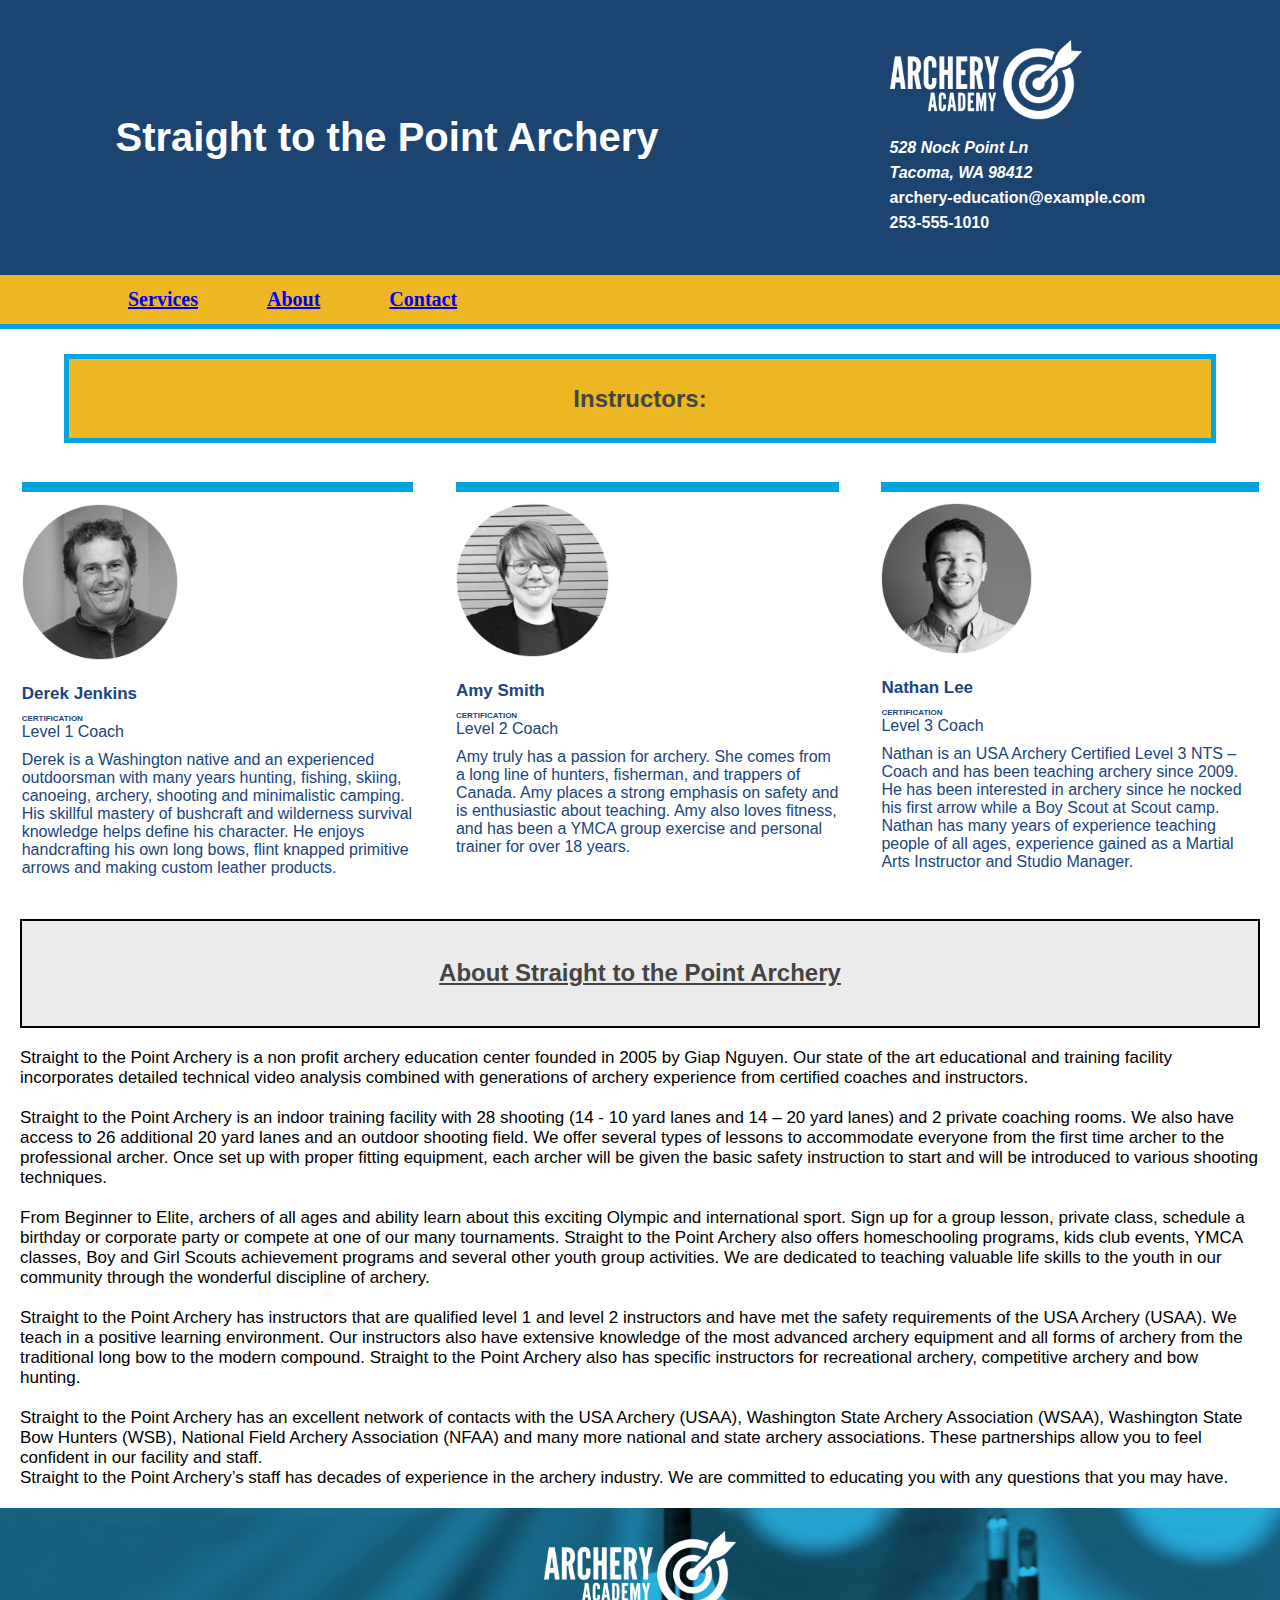
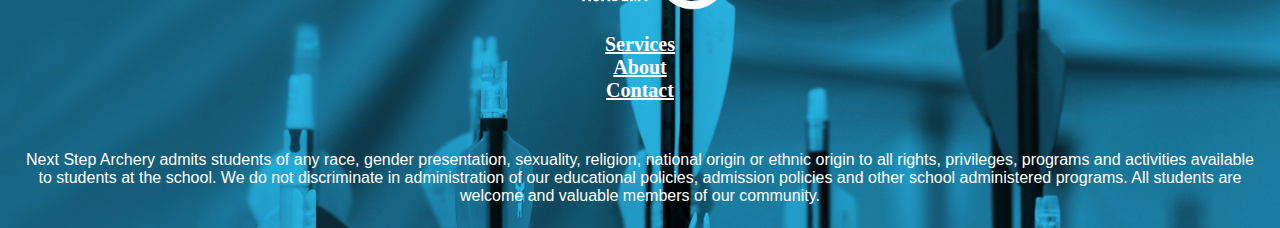
==== commit 57ed13a9: "making edits to improve accessibility" ====
--- a/about.html
+++ b/about.html
@@ -2,12 +2,13 @@
 <html lang="en" dir="ltr">
   <head>
     <meta charset="utf-8">
-    <title>About Straight to the Point Archery</title>
+    <title>About Straight to the Point Archery and their instructors</title>
     <link rel="stylesheet" type="text/css" href="stylesheet/stylesheet.css">
   </head>
   <body>
     <header>
       <h1 class="header-title">Straight to the Point Archery</h1>
+      <a href="#maincontent" class="screen-reader-only">Skip to instructor and company information</a>
       <div class="header-info">
         <img src="images/archeryAcademy-logo-white.png" id="logo" alt="'Archery Academy' logo in white with a small, drawn target">
         <address>
@@ -19,10 +20,11 @@
       </div>
     </header>
     <nav class="global-navigation">
-      <a href="index.html" class="nav-link">Home</a>
+      <a href="index.html" class="nav-link">Services</a>
       <a href="about.html" class="nav-link-2">About</a>
+      <a href="contact.html" class="nav-link-2">Contact</a>
     </nav>
-    <main>
+    <main class="maincontent">
       <section>
         <h2 id="instructors">Instructors:</h2>
         <div class="about-container">
@@ -56,7 +58,7 @@
         </div>
       </section>
       <section>
-        <h2 id="about-title">About</h2>
+        <h2 id="about-title">About Straight to the Point Archery</h2>
         <div id="about">
           <p>Straight to the Point Archery is a non profit archery education center founded in 2005 by Giap Nguyen.  Our state of the art educational and training facility incorporates detailed technical video analysis combined with generations of archery experience from certified coaches and instructors.</p>
           <br>
@@ -74,8 +76,9 @@
     </main>
     <footer class="footer-nav">
       <img src="images/archeryAcademy-logo-white.png" id="footer-logo" alt="'Archery Academy' logo in white with a small, drawn target">
-      <a href="index.html" class="footer-link">Home</a>
+      <a href="index.html" class="footer-link">Services</a>
       <a href="about.html" class="footer-link">About</a>
+      <a href="contact.html" class="footer-link">Contact</a>
       <p class="disclaimer">Next Step Archery admits students of any race, gender presentation, sexuality, religion, national origin or ethnic origin to all rights, privileges, programs and activities available to students at the school. We do not discriminate in administration of our educational policies, admission policies and other school administered programs. All students are welcome and valuable members of our community.</p>
     </footer>
   </body>
--- a/stylesheet/stylesheet.css
+++ b/stylesheet/stylesheet.css
@@ -22,13 +22,13 @@
 h3 {
   font-family: "Arial Bold", sans-serif;
   font-size: 17px;
-  color: #444444;
+  color: #000000;
 }
 
 h4 {
   font-family: "Arial Regular", sans-serif;
   font-size: 17px;
-  color: #444444;
+  color: #000000;
 }
 
 p {
@@ -65,6 +65,7 @@
 }
 
 .global-navigation {
+  font-size: 20px;
   font-weight: bold;
   background: #ecb722;
   border-bottom: 5px solid #03a3df;
@@ -172,7 +173,7 @@
 }
 
 .instructor-title {
-  color: #03a3df;
+  color: #1b447f;
   padding: 20px 0px 10px 0px;
 }
 
@@ -183,6 +184,7 @@
 
 .instructor-image {
   width: 40%;
+  padding-top: 3%;
 }
 
 .instructor-description {
@@ -193,7 +195,7 @@
   grid-column: 1 / 1;
   grid-row: 1/1;
   margin: 3% 5% 5% 5%;
-  color: #03a3df;
+  color: #1b447f;
   border-top: 10px solid #03a3df;
 }
 
@@ -201,7 +203,7 @@
   grid-column: 2 / 2;
   grid-row: 1/1;
   margin: 3% 5% 5% 5%;
-  color: #03a3df;
+  color: #1b447f;
   border-top: 10px solid #03a3df;
 }
 
@@ -209,7 +211,7 @@
   grid-column: 3 / 3;
   grid-row: 1/1;
   margin: 3% 5% 5% 5%;
-  color: #03a3df;
+  color: #1b447f;
   border-top: 10px solid #03a3df;
 }
 
@@ -241,3 +243,45 @@
   text-align: center;
   padding: 2% 2% 0% 2%;
 }
+
+.screen-reader-only {
+ position: absolute;
+ height: 1px;
+ width: 1px;
+ clip: rect(1px 1px 1px 1px); // IE 6 and 7
+ clip: rect(1px,1px,1px,1px);
+ clip-path: polygon(0px 0px, 0px 0px, 0px 0px);
+ -webkit-clip-path: polygon(0px 0px, 0px 0px, 0px 0px);
+ overflow: hidden !important;
+ }
+
+ #contact {
+   text-align: center;
+   border: 2px solid black;
+   background-color: #EBEBEB;
+   margin: 20px 20px 20px 20px;
+   padding: 3% 0% 3% 0%;
+   text-decoration: underline;
+ }
+
+ #phone {
+   text-align: center;
+   border: 5px solid #03a3df;
+   background-color: #ecb722;
+   margin: 0% 5% 3% 5%;
+   padding: 2% 0% 2% 0%;
+ }
+ #email {
+   text-align: center;
+   border: 5px solid #03a3df;
+   background-color: #ecb722;
+   margin: 0% 5% 3% 5%;
+   padding: 2% 0% 2% 0%;
+ }
+ #address {
+   text-align: center;
+   border: 5px solid #03a3df;
+   background-color: #ecb722;
+   margin: 0% 5% 3% 5%;
+   padding: 2% 0% 2% 0%;
+ }
